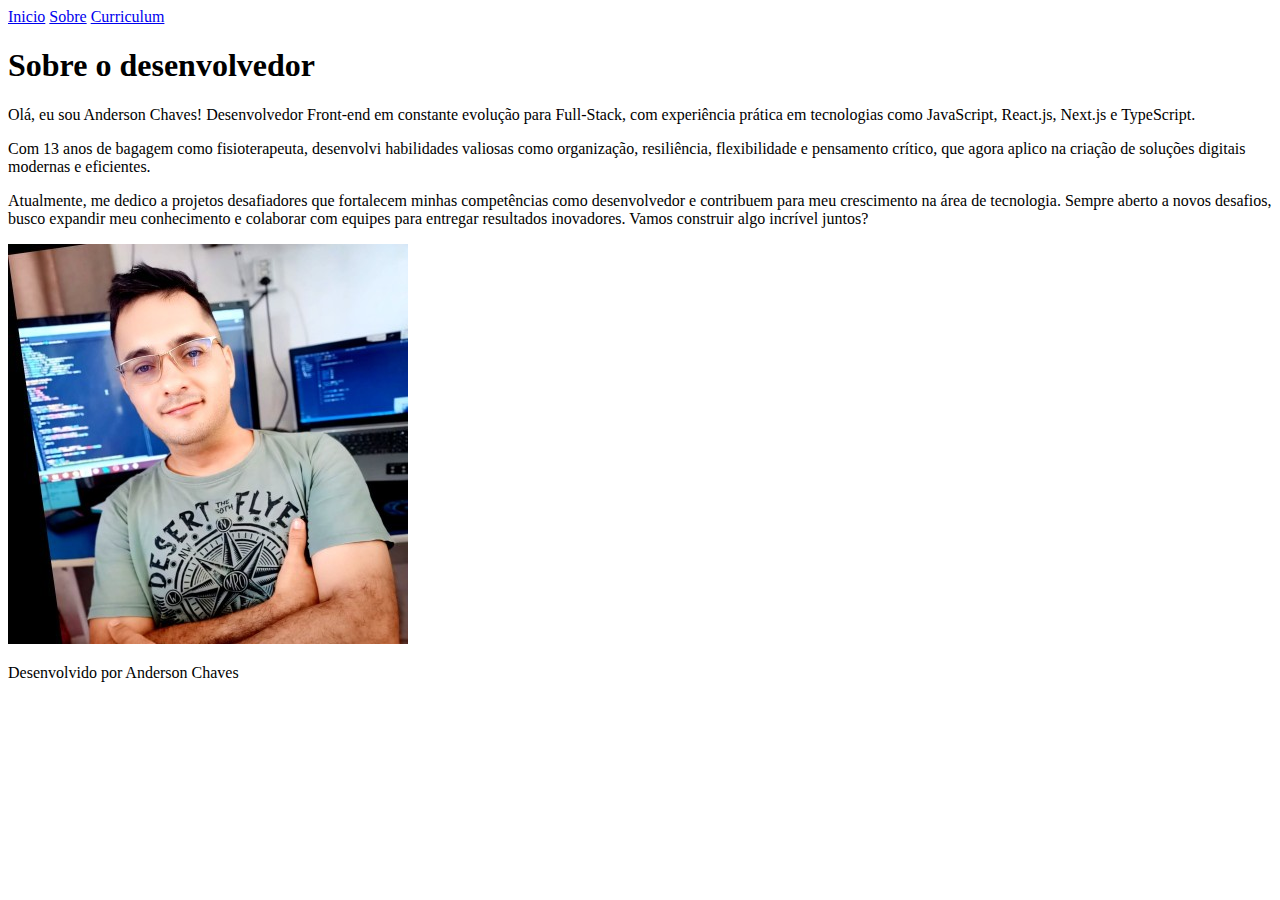
==== about.html @ 4f6abe00 "feat: adicionado pagina sobre" ====
<!DOCTYPE html>
<html lang="pt-br">
  <head>
    <link rel="preconnect" href="https://fonts.googleapis.com" />
    <link rel="preconnect" href="https://fonts.gstatic.com" crossorigin />

    <meta charset="UTF-8" />
    <meta name="viewport" content="width=device-width, initial-scale=1.0" />
    <link rel="stylesheet" href="./styles/style.css" />
    <link rel="shortcut icon" href="./img/favicon.png" type="image/x-icon" />
    <link
      href="https://fonts.googleapis.com/css2?family=Krona+One&family=Montserrat:ital,wght@0,100..900;1,100..900&display=swap"
      rel="stylesheet"
    />
    <title>Portfolio On_line Anderson Chaves</title>
  </head>
  <body>
    <header>
      <nav class="header">
        <a href="./index.html">Inicio</a>
        <a href="./about.html">Sobre</a>
        <a href="./curriculum.html">Curriculum</a>
      </nav>
    </header>
    <main class="container">
      <section class="presentation_content">
        <h1 id="title__about">Sobre o desenvolvedor</h1>
        <p class="text-about">
          Olá, eu sou Anderson Chaves! Desenvolvedor Front-end em constante
          evolução para Full-Stack, com experiência prática em tecnologias como
          JavaScript, React.js, Next.js e TypeScript.
        </p>
        <p class="text-about">
          Com 13 anos de bagagem como fisioterapeuta, desenvolvi habilidades
          valiosas como organização, resiliência, flexibilidade e pensamento
          crítico, que agora aplico na criação de soluções digitais modernas e
          eficientes.
        </p>
        <p class="text-about">
          Atualmente, me dedico a projetos desafiadores que fortalecem minhas
          competências como desenvolvedor e contribuem para meu crescimento na
          área de tecnologia. Sempre aberto a novos desafios, busco expandir meu
          conhecimento e colaborar com equipes para entregar resultados
          inovadores. Vamos construir algo incrível juntos?
        </p>
      </section>
      <img
        class="container__img"
        src="./assets/imagem_perfil.jpg"
        alt="imagem perfil"
      />
    </main>
    <footer id="footer"><p>Desenvolvido por Anderson Chaves</p></footer>
  </body>
</html>
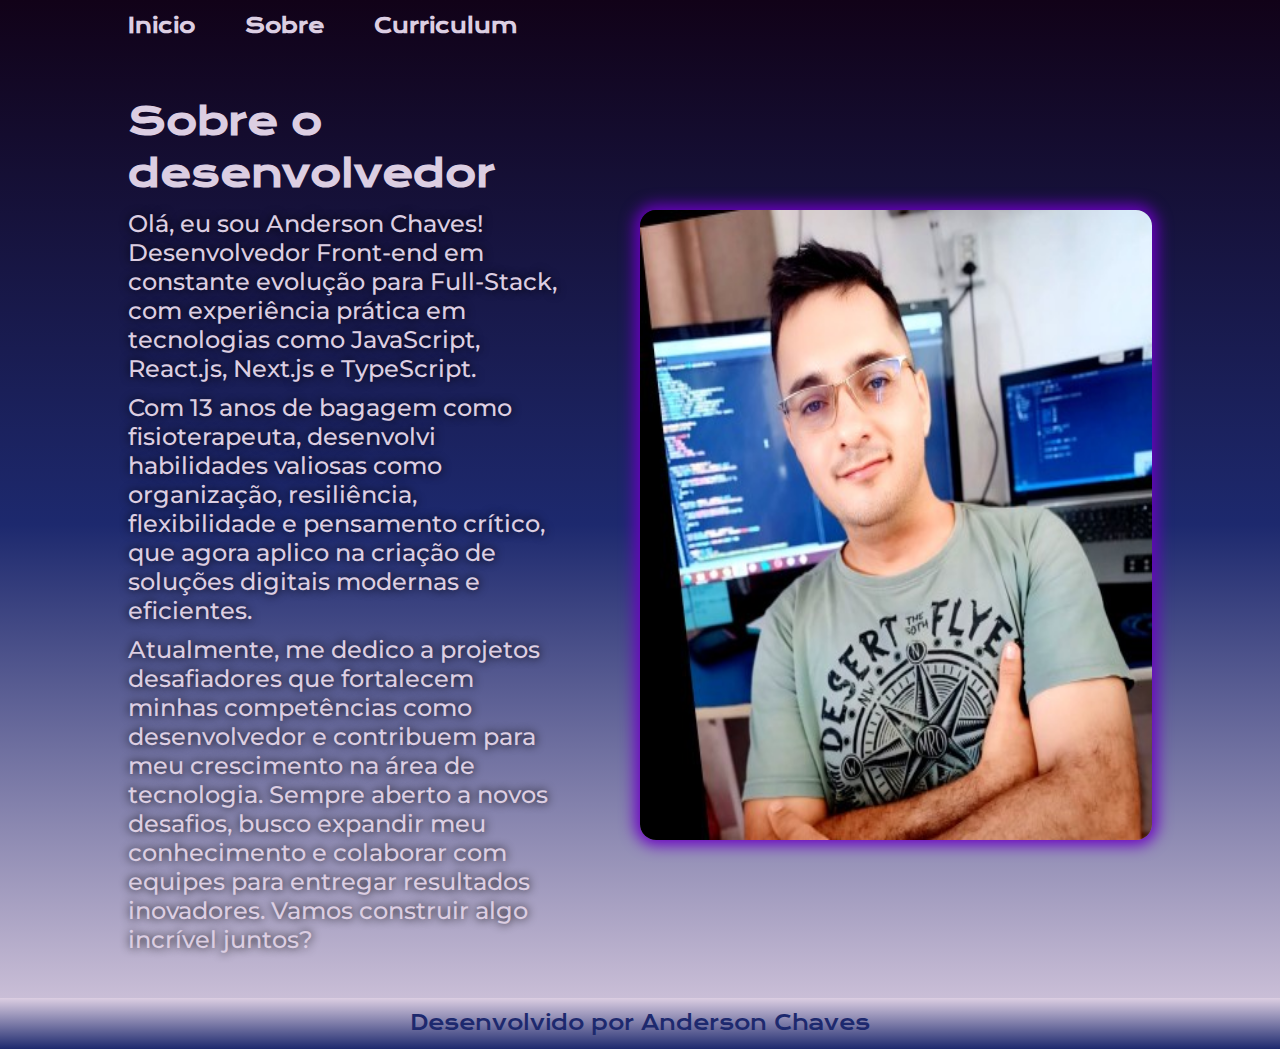
==== commit 918f8e5c: "fix: correção de caminho do arquivo de imagem favicon" ====
--- a/about.html
+++ b/about.html
@@ -7,7 +7,7 @@
     <meta charset="UTF-8" />
     <meta name="viewport" content="width=device-width, initial-scale=1.0" />
     <link rel="stylesheet" href="./styles/style.css" />
-    <link rel="shortcut icon" href="./img/favicon.png" type="image/x-icon" />
+    <link rel="shortcut icon" href="./assets/favicon.png" type="image/x-icon" />
     <link
       href="https://fonts.googleapis.com/css2?family=Krona+One&family=Montserrat:ital,wght@0,100..900;1,100..900&display=swap"
       rel="stylesheet"
--- a/styles/style.css
+++ b/styles/style.css
@@ -0,0 +1,184 @@
+* {
+  margin: 0;
+  padding: 0;
+  box-sizing: border-box;
+  color: var(--color-text);
+}
+
+:root {
+  --border-button: #1d296e;
+  --color-box-shadow: #6c01c4;
+  --color-primary: #dccee2;
+  --color-secondary: #44d8fd;
+  --color-terciary: #1d296e;
+  --neutral-color: #110218;
+
+  --font-family-primary: "Krona One", sans-serif;
+  --font-family-secondary: "Montserrat", sans-serif;
+
+  font-size: 62.5%;
+}
+
+a {
+  text-decoration: none;
+}
+
+body {
+  display: flex;
+  flex-direction: column;
+  background: var(--neutral-color);
+  background: -webkit-linear-gradient(
+    0deg,
+    var(--color-primary) 0% var(--color-terciary) 50%,
+    var(--neutral-color) 100%
+  );
+  background: linear-gradient(
+    0deg,
+    var(--color-primary) 0%,
+    var(--color-terciary) 50%,
+    var(--neutral-color) 100%
+  );
+}
+
+.header {
+  display: flex;
+  justify-content: start;
+  gap: 5rem;
+  padding: 1% 10%;
+  font-family: var(--font-family-primary);
+  font-weight: 600;
+  font-size: 2rem;
+  color: var(--color-primary);
+}
+
+.container {
+  display: flex;
+  align-items: center;
+  gap: 8rem;
+  margin: 3.4% 10%;
+}
+
+.container__presentation {
+  flex: 1;
+  display: flex;
+  flex-direction: column;
+  gap: 4rem;
+}
+
+.container__presentation__title,
+#title__about {
+  font-family: var(--font-family-primary);
+  width: 100%;
+  font-size: 3.8rem;
+  line-height: 5.2rem;
+  color: var(--color-primary);
+}
+
+.featured-text {
+  color: var(--color-secondary);
+}
+
+.container__presentation__content {
+  font-family: var(--font-family-secondary);
+  width: 100%;
+  font-size: 2.4rem;
+  line-height: 3.8rem;
+  color: var(--color-primary);
+}
+
+.container__presentation__buttons {
+  width: 100%;
+  display: flex;
+  flex-direction: column;
+  justify-content: center;
+  align-items: center;
+  gap: 5rem;
+}
+
+.container__presentation__caption {
+  font-family: var(--font-family-secondary);
+  font-size: 2rem;
+}
+
+.container__presentation__buttons__links {
+  width: 100%;
+  display: flex;
+  gap: 5rem;
+}
+
+.container__presentation__buttons__links img {
+  width: 35px;
+  padding: 0.6rem;
+}
+
+.container__presentation__buttons__links__link {
+  font-family: var(--font-family-primary);
+  border: 2px solid var(--border-button);
+  display: flex;
+  justify-content: space-evenly;
+  background: transparent;
+  border-radius: 16px;
+  align-items: center;
+  color: var(--color-terciary);
+  font-size: 2rem;
+  width: 100%;
+  padding: 1rem 0;
+  cursor: pointer;
+  transition: 0.2s;
+}
+
+.container__presentation__buttons__links__link:hover {
+  box-shadow: var(--color-box-shadow) 0px 0px 10px 1px;
+}
+
+.container__img {
+  flex: 1;
+  width: 50%;
+  height: 70vh;
+  border-radius: 16px;
+  box-shadow: var(--color-box-shadow) 0px 0px 15px 5px;
+}
+
+#footer {
+  width: 100%;
+  padding: 1%;
+  background: var(--color-terciary);
+  background: -webkit-linear-gradient(
+    0deg,
+    var(--color-terciary) 10%,
+    var(--color-primary) 100%
+  );
+  background: linear-gradient(
+    0deg,
+    var(--color-terciary) 0%,
+    var(--color-primary) 100%
+  );
+  display: flex;
+  justify-content: center;
+  align-items: center;
+  font-size: 2rem;
+  font-family: var(--font-family-primary);
+}
+
+#footer p {
+  color: var(--color-terciary);
+}
+
+/* about e curriculum*/
+.text-about {
+  font-family: var(--font-family-secondary);
+  color: var(--color-primary);
+  font-size: 2.4rem;
+  font-weight: 500;
+  margin-top: 1rem;
+  text-shadow: 0px 0px 10px black;
+}
+
+.text-about a:hover {
+  text-decoration: underline;
+  color: #44d8fd;
+}
+
+.container__presentation ul li {
+  margin-left: 3%;
+}
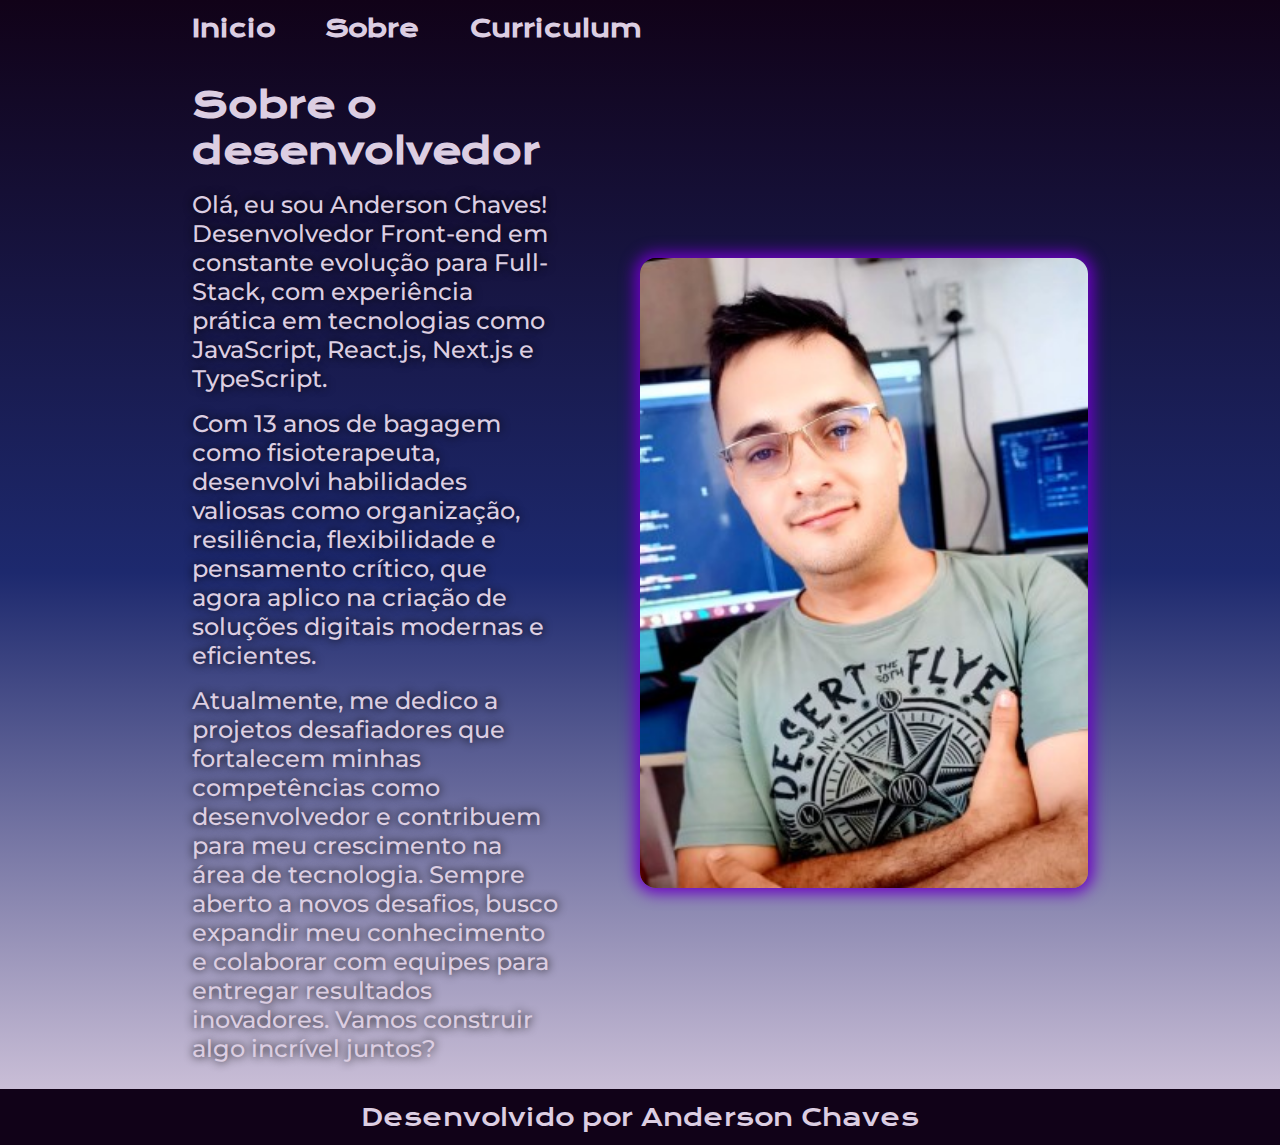
==== commit bd7f2f11: "refactor: ajustes de responsividade para tablet e mobile" ====
--- a/about.html
+++ b/about.html
@@ -50,6 +50,6 @@
         alt="imagem perfil"
       />
     </main>
-    <footer id="footer"><p>Desenvolvido por Anderson Chaves</p></footer>
+    <footer class="footer"><p>Desenvolvido por Anderson Chaves</p></footer>
   </body>
 </html>
--- a/styles/style.css
+++ b/styles/style.css
@@ -15,8 +15,6 @@
 
   --font-family-primary: "Krona One", sans-serif;
   --font-family-secondary: "Montserrat", sans-serif;
-
-  font-size: 62.5%;
 }
 
 a {
@@ -24,6 +22,7 @@
 }
 
 body {
+  width: auto;
   display: flex;
   flex-direction: column;
   background: var(--neutral-color);
@@ -43,34 +42,33 @@
 .header {
   display: flex;
   justify-content: start;
-  gap: 5rem;
-  padding: 1% 10%;
+  gap: 50px;
+  padding: 1% 15%;
   font-family: var(--font-family-primary);
   font-weight: 600;
-  font-size: 2rem;
+  font-size: 1.5rem;
   color: var(--color-primary);
 }
 
 .container {
   display: flex;
   align-items: center;
-  gap: 8rem;
-  margin: 3.4% 10%;
+  gap: 82px;
+  margin: 2% 15%;
 }
 
 .container__presentation {
-  flex: 1;
+  width: 50%;
   display: flex;
   flex-direction: column;
-  gap: 4rem;
+  gap: 30px;
 }
 
 .container__presentation__title,
 #title__about {
   font-family: var(--font-family-primary);
   width: 100%;
-  font-size: 3.8rem;
-  line-height: 5.2rem;
+  font-size: 2.25rem;
   color: var(--color-primary);
 }
 
@@ -81,8 +79,7 @@
 .container__presentation__content {
   font-family: var(--font-family-secondary);
   width: 100%;
-  font-size: 2.4rem;
-  line-height: 3.8rem;
+  font-size: 1.4rem;
   color: var(--color-primary);
 }
 
@@ -92,36 +89,36 @@
   flex-direction: column;
   justify-content: center;
   align-items: center;
-  gap: 5rem;
+  gap: 50px;
 }
 
 .container__presentation__caption {
   font-family: var(--font-family-secondary);
-  font-size: 2rem;
+  font-size: 1.5rem;
 }
 
 .container__presentation__buttons__links {
   width: 100%;
   display: flex;
-  gap: 5rem;
+  gap: 50px;
 }
 
 .container__presentation__buttons__links img {
-  width: 35px;
+  width: 3.2rem;
   padding: 0.6rem;
 }
 
-.container__presentation__buttons__links__link {
+.container__presentation__buttons__links__navegation {
   font-family: var(--font-family-primary);
   border: 2px solid var(--border-button);
   display: flex;
   justify-content: space-evenly;
   background: transparent;
+  align-items: center;
   border-radius: 16px;
-  align-items: center;
   color: var(--color-terciary);
-  font-size: 2rem;
-  width: 100%;
+  font-size: 1.5rem;
+  width: 50%;
   padding: 1rem 0;
   cursor: pointer;
   transition: 0.2s;
@@ -132,43 +129,33 @@
 }
 
 .container__img {
-  flex: 1;
+  object-fit: cover;
   width: 50%;
   height: 70vh;
   border-radius: 16px;
   box-shadow: var(--color-box-shadow) 0px 0px 15px 5px;
 }
 
-#footer {
+.footer {
   width: 100%;
   padding: 1%;
-  background: var(--color-terciary);
-  background: -webkit-linear-gradient(
-    0deg,
-    var(--color-terciary) 10%,
-    var(--color-primary) 100%
-  );
-  background: linear-gradient(
-    0deg,
-    var(--color-terciary) 0%,
-    var(--color-primary) 100%
-  );
+  background: var(--neutral-color);
   display: flex;
   justify-content: center;
   align-items: center;
-  font-size: 2rem;
-  font-family: var(--font-family-primary);
-}
-
-#footer p {
-  color: var(--color-terciary);
+  font-size: 1.5rem;
+  font-family: var(--font-family-primary);
+}
+
+.footer p {
+  color: var(--color-primary);
 }
 
 /* about e curriculum*/
 .text-about {
   font-family: var(--font-family-secondary);
   color: var(--color-primary);
-  font-size: 2.4rem;
+  font-size: 1.5rem;
   font-weight: 500;
   margin-top: 1rem;
   text-shadow: 0px 0px 10px black;
@@ -182,3 +169,52 @@
 .container__presentation ul li {
   margin-left: 3%;
 }
+
+@media (max-width: 1200px) {
+  .header {
+    justify-content: center;
+  }
+  .container {
+    border: 1px solid;
+    width: auto;
+    flex-direction: column-reverse;
+    padding: 5%;
+    gap: 40px;
+    margin: 0;
+  }
+
+  .container__presentation {
+    width: auto;
+  }
+
+  .container__img {
+    object-fit: fill;
+    width: 50%;
+  }
+}
+
+@media (max-width: 767px) {
+  .container__presentation__title,
+  #title__about {
+    font-size: 1.8rem;
+  }
+
+  .container__presentation {
+    width: 100%;
+  }
+
+  .header,
+  .container__presentation__content,
+  .container__presentation__caption,
+  .container__presentation__buttons__links__navegation,
+  .footer p {
+    font-size: 1rem;
+  }
+
+  .container__img {
+    display: flex;
+    justify-content: center;
+    object-fit: fill;
+    width: auto;
+  }
+}
